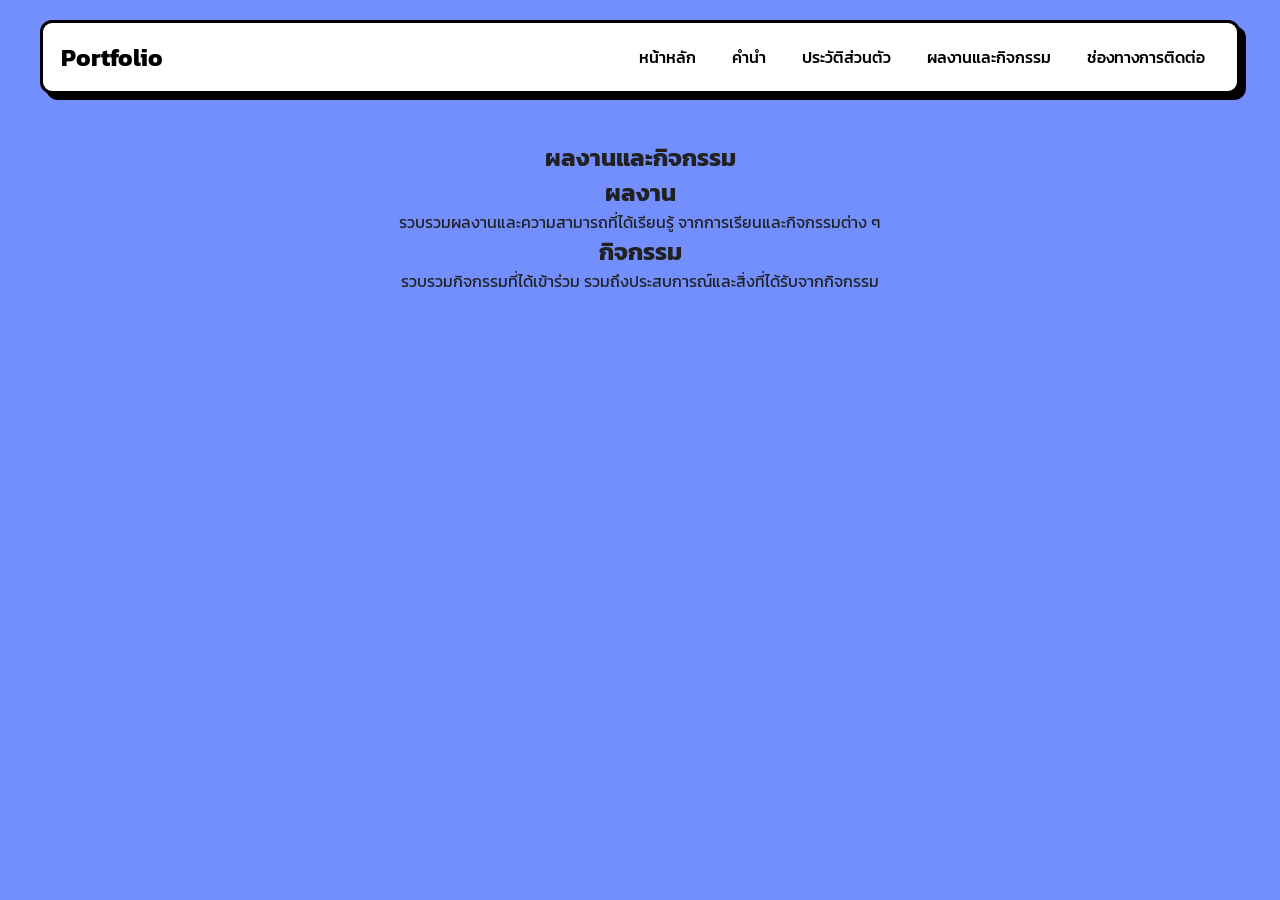
==== activities.html @ d19f2550 "Create activities.html" ====
<!DOCTYPE html>
<html lang="th">

<head>

    <meta charset="UTF-8">

    <meta name="viewport" content="width=device-width, initial-scale=1.0">

    <title>ผลงานและกิจกรรม | My Portfolio</title>

    <link rel="preconnect" href="https://fonts.googleapis.com">

    <link rel="preconnect" href="https://fonts.gstatic.com" crossorigin>

    <link href="https://fonts.googleapis.com/css2?family=Kanit:wght@300;400;500;600;700&display=swap" rel="stylesheet">

    <link rel="stylesheet" href="style.css">

</head>

<body>

    <!-- เมนูด้านบน -->

    <header class="navbar">

        <div class="logo">
            Portfolio
        </div>

        <nav>
            <a href="index.html">หน้าหลัก</a>
            <a href="preface.html">คำนำ</a>
            <a href="profile.html">ประวัติส่วนตัว</a>
            <a href="activities.html">ผลงานและกิจกรรม</a>
            <a href="contact.html">ช่องทางการติดต่อ</a>
        </nav>

    </header>


    <!-- ผลงานและกิจกรรม -->

    <main>

        <section class="page-content">

            <h1>ผลงานและกิจกรรม</h1>

            <h2>ผลงาน</h2>

            <p>
                รวบรวมผลงานและความสามารถที่ได้เรียนรู้
                จากการเรียนและกิจกรรมต่าง ๆ
            </p>


            <h2>กิจกรรม</h2>

            <p>
                รวบรวมกิจกรรมที่ได้เข้าร่วม
                รวมถึงประสบการณ์และสิ่งที่ได้รับจากกิจกรรม
            </p>

        </section>

    </main>

</body>

</html>
---- style.css ----
* {
    margin: 0;
    padding: 0;
    box-sizing: border-box;
}


html {
    scroll-behavior: smooth;
}


body {
    font-family: "Kanit", sans-serif;
    color: #212121;
    background: #738ffe;
}


/* =========================
   เมนูด้านบน
========================= */

.navbar {
    position: fixed;

    top: 20px;
    left: 50%;

    transform: translateX(-50%);

    width: calc(100% - 60px);
    max-width: 1200px;

    background: white;

    border: 3px solid #000000;
    border-radius: 12px;

    box-shadow: 6px 6px 0 #000000;

    padding: 12px 18px;

    display: flex;
    align-items: center;
    justify-content: space-between;

    z-index: 1000;
}


.logo {
    font-size: 24px;
    font-weight: 700;

    color: #000000;
}


.navbar nav {
    display: flex;
    flex-wrap: wrap;
    gap: 8px;
}


.navbar nav a {
    text-decoration: none;

    color: #000000;

    font-size: 16px;
    font-weight: 500;

    padding: 8px 12px;

    border: 2px solid transparent;
    border-radius: 8px;

    transition: 0.2s;
}


.navbar nav a:hover {
    background: #738ffe;

    border: 2px solid #000000;
}


/* =========================
   ส่วนต่าง ๆ
========================= */

section {
    min-height: 100vh;

    padding: 140px 30px 80px;

    display: flex;
    flex-direction: column;
    align-items: center;
}


.section-title {
    font-size: clamp(42px, 6vw, 80px);

    color: #000000;

    text-align: center;

    margin-bottom: 45px;

    font-weight: 700;
}


/* =========================
   หน้าแรก
========================= */

.home-section {
    background: #738ffe;

    justify-content: center;

    text-align: center;

    padding-top: 160px;
}


.home-content {
    width: 100%;

    display: flex;
    flex-direction: column;

    align-items: center;
}


.home-section h1 {
    font-size: clamp(50px, 8vw, 110px);

    color: #000000;

    line-height: 1.05;

    margin-bottom: 40px;

    font-weight: 700;
}


.main-photo {
    width: min(60vw, 650px);

    height: auto;

    background: white;

    border: 4px solid #000000;

    border-radius: 10px;

    box-shadow: 8px 8px 0 #000000;

    margin-bottom: 35px;
}


.home-info {
    text-align: center;
}


.home-info h2 {
    font-size: clamp(30px, 4vw, 50px);

    color: #000000;

    margin-bottom: 15px;
}


.home-info p {
    font-size: clamp(20px, 2vw, 28px);

    margin: 5px 0;
}


/* =========================
   กล่องเนื้อหา
========================= */

.content-box {
    width: min(1000px, 90%);

    background: white;

    border: 3px solid #000000;

    border-radius: 15px;

    box-shadow: 8px 8px 0 #000000;

    padding: 45px;
}


.content-box p {
    font-size: clamp(20px, 2.5vw, 30px);

    line-height: 1.8;

    text-align: center;
}


.content-box h3 {
    font-size: clamp(28px, 4vw, 45px);

    color: #000000;

    margin-bottom: 25px;

    text-align: center;
}


/* =========================
   คำนำ
========================= */

.preface-section {
    background: #3b50ce;
}


/* =========================
   ประวัติส่วนตัว
========================= */

.profile-section {
    background: #2a36b1;
}


.profile-details {
    display: grid;

    grid-template-columns: 1fr 1fr;

    gap: 20px;
}


.profile-details p {
    background: #f5f5f5;

    border: 2px solid #000000;

    border-radius: 10px;

    padding: 20px;

    text-align: left;

    font-size: 20px;
}


/* =========================
   ผลงานและกิจกรรม
========================= */

.activities-section {
    background: #006064;
}


.activities-grid {
    width: min(1100px, 95%);

    display: grid;

    grid-template-columns: 1fr 1fr;

    gap: 30px;
}


.activity-card {
    background: white;

    border: 3px solid #000000;

    border-radius: 15px;

    padding: 20px;

    box-shadow: 7px 7px 0 #000000;

    transition: transform 0.2s;
}


.activity-card:hover {
    transform: translateY(-5px);
}


.activity-card img {
    width: 100%;

    height: 300px;

    object-fit: cover;

    border: 3px solid #000000;

    border-radius: 10px;

    background: #eeeeee;

    margin-bottom: 20px;
}


.activity-card h3 {
    color: #000000;

    font-size: 24px;

    line-height: 1.5;

    text-align: center;
}


/* =========================
   ติดต่อ
========================= */

.contact-section {
    background: #01579b;
}


.contact-box {
    width: min(1000px, 90%);

    display: grid;

    grid-template-columns: 1fr 1fr;

    gap: 30px;
}


.contact-box > div {
    background: white;

    border: 3px solid #000000;

    border-radius: 15px;

    box-shadow: 7px 7px 0 #000000;

    padding: 35px;

    text-align: center;
}


.contact-box h3 {
    color: #000000;

    font-size: 32px;

    margin-bottom: 10px;
}


.contact-box p {
    font-size: 22px;

    word-break: break-word;
}


/* =========================
   Footer
========================= */

footer {
    background: #000000;

    color: white;

    text-align: center;

    padding: 25px;

    font-size: 18px;
}


/* =========================
   มือถือ / หน้าจอเล็ก
========================= */

@media (max-width: 900px) {

    .navbar {
        flex-direction: column;

        gap: 10px;

        width: calc(100% - 30px);
    }


    .navbar nav {
        justify-content: center;
    }


    .activities-grid {
        grid-template-columns: 1fr;
    }

}


@media (max-width: 600px) {

    section {
        padding-left: 15px;
        padding-right: 15px;
    }


    .navbar {
        top: 10px;
    }


    .navbar nav a {
        font-size: 13px;

        padding: 6px 8px;
    }


    .main-photo {
        width: 90vw;
    }


    .content-box {
        padding: 25px;
    }


    .profile-details {
        grid-template-columns: 1fr;
    }


    .contact-box {
        grid-template-columns: 1fr;
    }


    .activity-card img {
        height: 220px;
    }

}
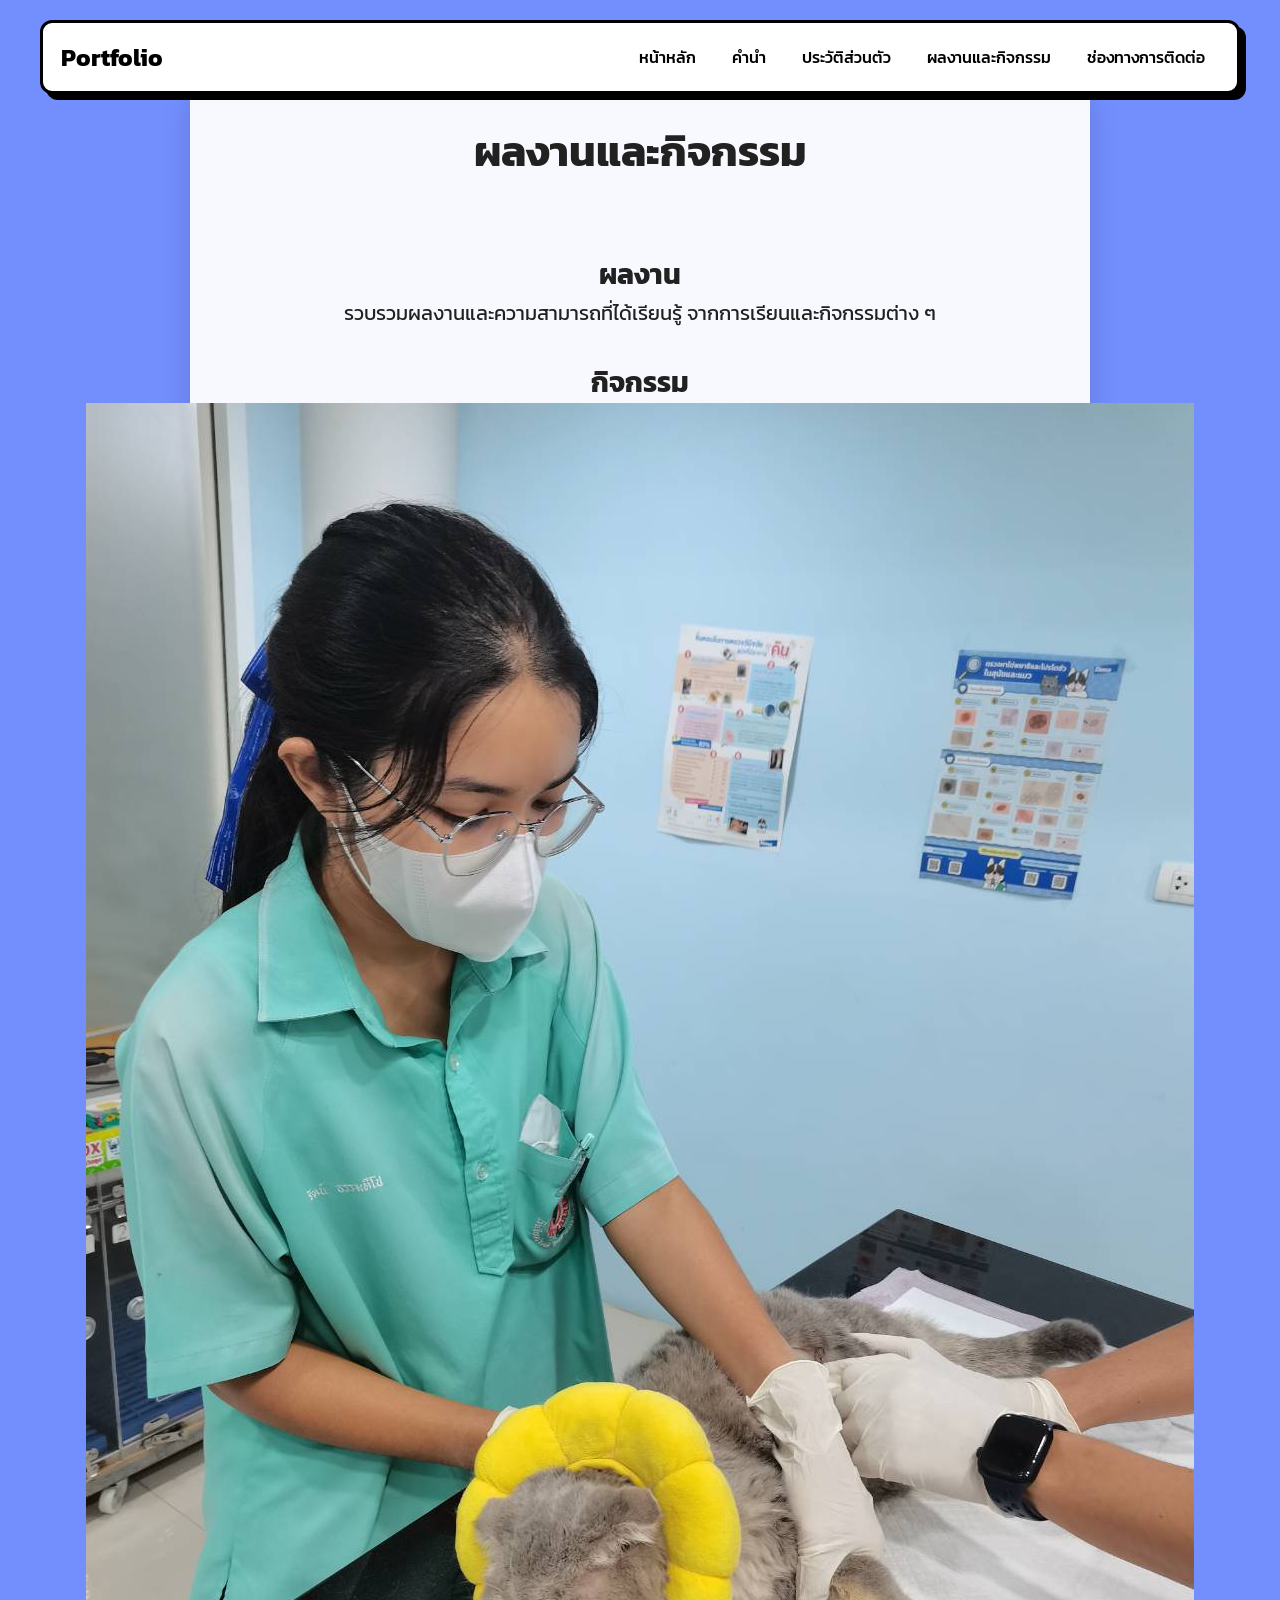
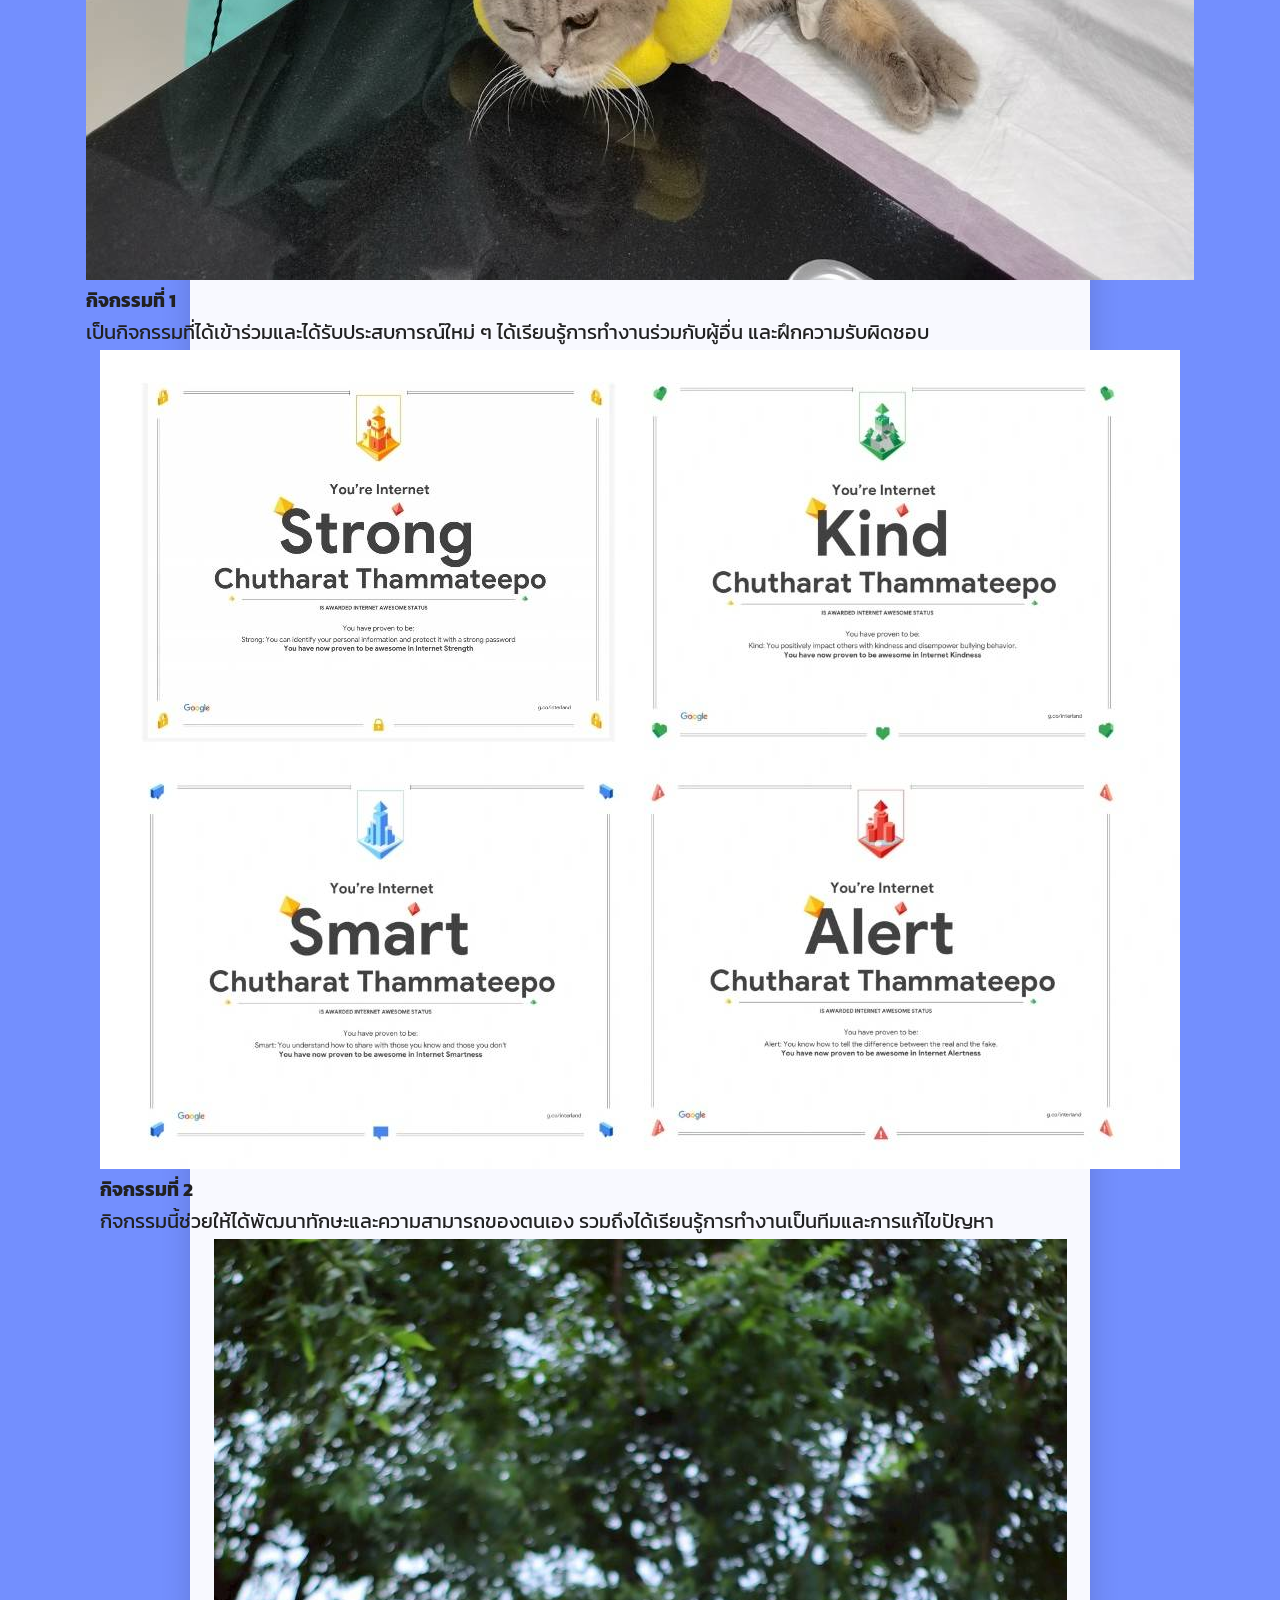
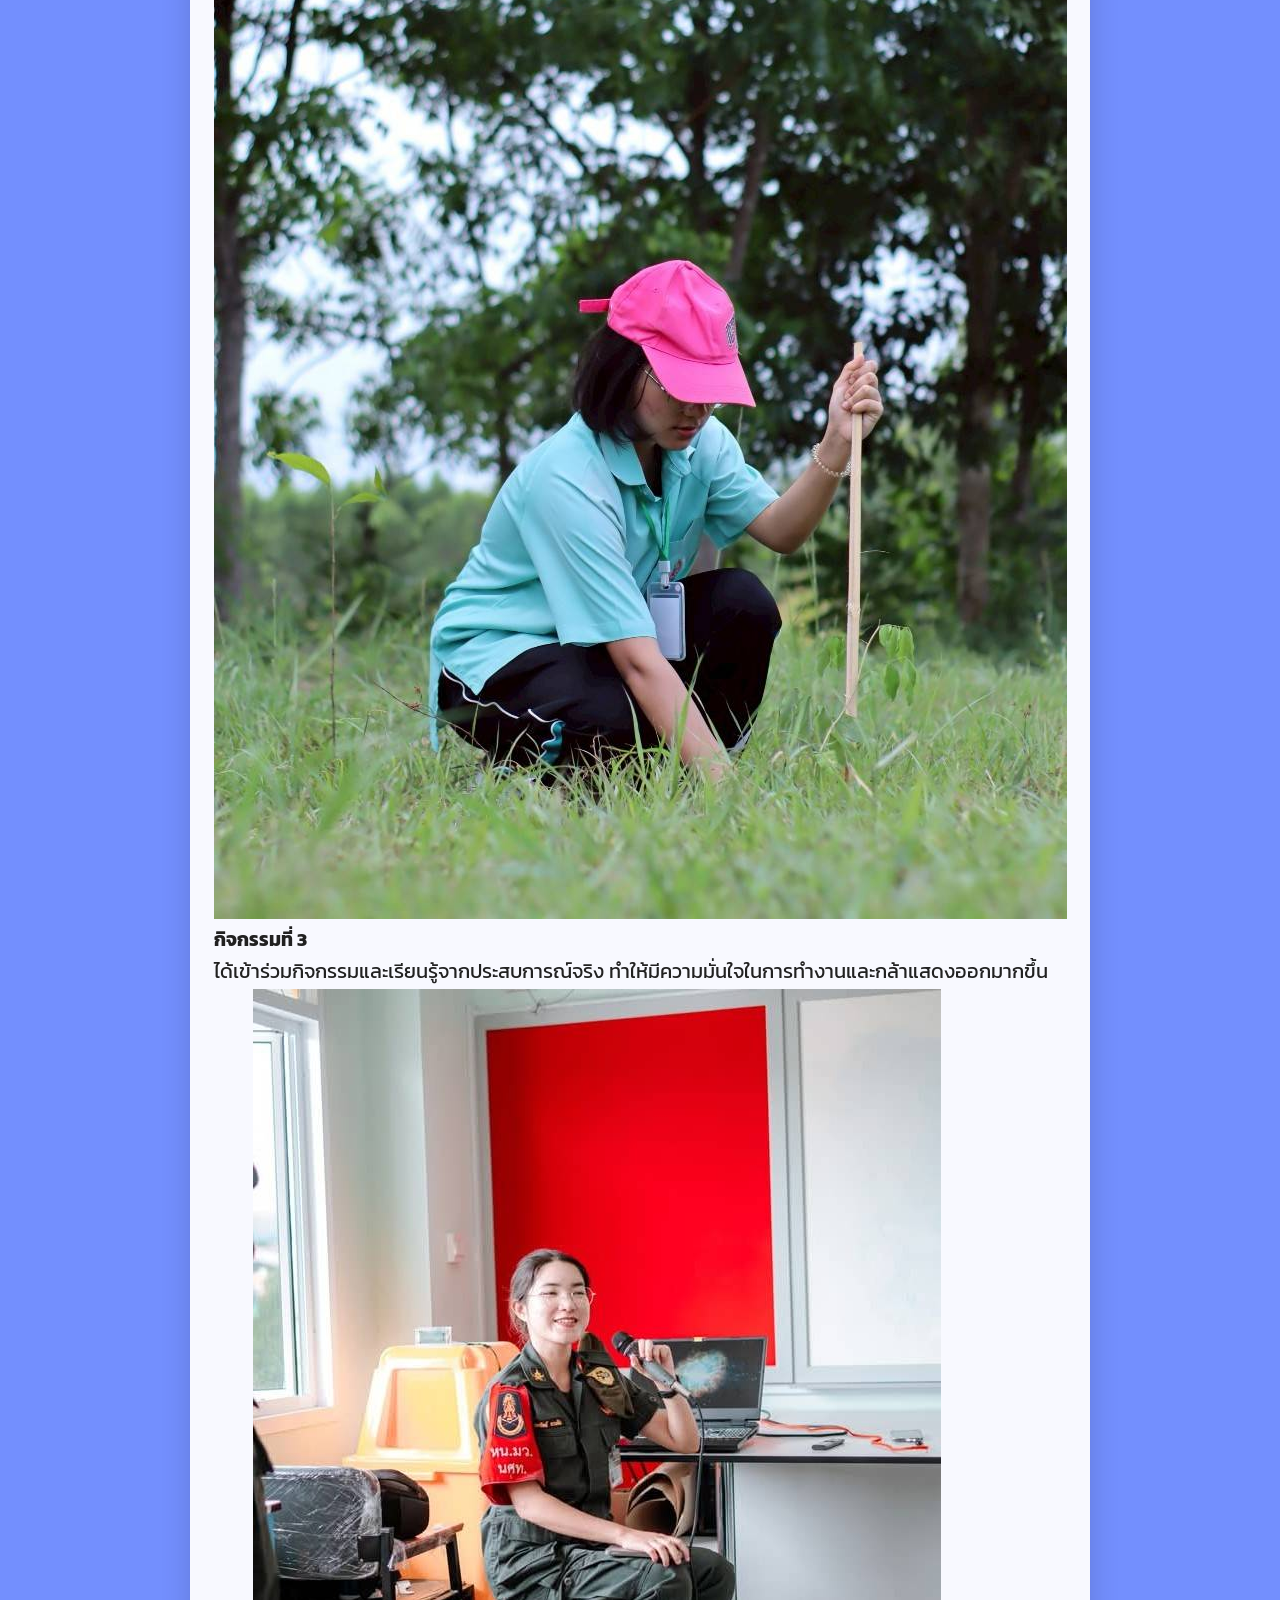
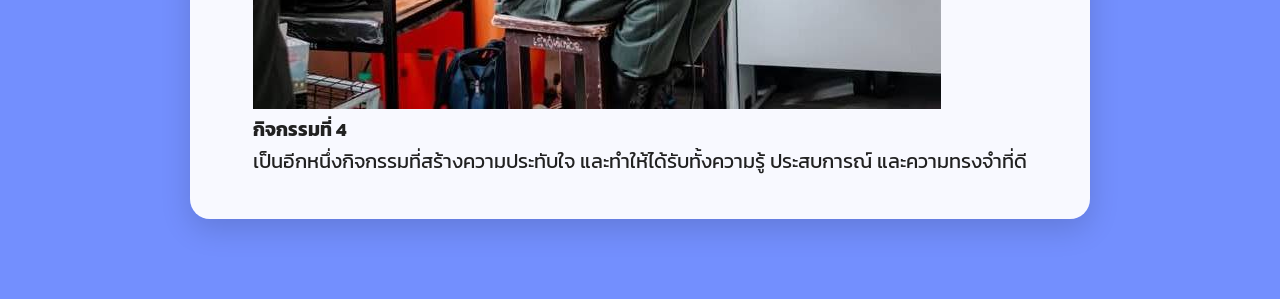
==== commit 26438f95: "Update activities.html" ====
--- a/activities.html
+++ b/activities.html
@@ -56,12 +56,70 @@
             </p>
 
 
-            <h2>กิจกรรม</h2>
+         <h2>กิจกรรม</h2>
 
-            <p>
-                รวบรวมกิจกรรมที่ได้เข้าร่วม
-                รวมถึงประสบการณ์และสิ่งที่ได้รับจากกิจกรรม
-            </p>
+<div class="activity">
+
+    <img src="images/activity1.jpg"
+         alt="กิจกรรมที่ 1"
+         class="activity-image">
+
+    <h3>กิจกรรมที่ 1</h3>
+
+    <p>
+        เป็นกิจกรรมที่ได้เข้าร่วมและได้รับประสบการณ์ใหม่ ๆ
+        ได้เรียนรู้การทำงานร่วมกับผู้อื่น และฝึกความรับผิดชอบ
+    </p>
+
+</div>
+
+
+<div class="activity">
+
+    <img src="images/activity2.jpg"
+         alt="กิจกรรมที่ 2"
+         class="activity-image">
+
+    <h3>กิจกรรมที่ 2</h3>
+
+    <p>
+        กิจกรรมนี้ช่วยให้ได้พัฒนาทักษะและความสามารถของตนเอง
+        รวมถึงได้เรียนรู้การทำงานเป็นทีมและการแก้ไขปัญหา
+    </p>
+
+</div>
+
+    
+<div class="activity">
+
+    <img src="images/activity3.jpg"
+         alt="กิจกรรมที่ 3"
+         class="activity-image">
+
+    <h3>กิจกรรมที่ 3</h3>
+
+    <p>
+        ได้เข้าร่วมกิจกรรมและเรียนรู้จากประสบการณ์จริง
+        ทำให้มีความมั่นใจในการทำงานและกล้าแสดงออกมากขึ้น
+    </p>
+
+</div>
+
+
+<div class="activity">
+
+    <img src="images/activity4.jpg"
+         alt="กิจกรรมที่ 4"
+         class="activity-image">
+
+    <h3>กิจกรรมที่ 4</h3>
+
+    <p>
+        เป็นอีกหนึ่งกิจกรรมที่สร้างความประทับใจ
+        และทำให้ได้รับทั้งความรู้ ประสบการณ์ และความทรงจำที่ดี
+    </p>
+
+</div>
 
         </section>
 
--- a/style.css
+++ b/style.css
@@ -464,7 +464,15 @@
     .content-box {
         padding: 25px;
     }
-
+/* รูปภาพหน้าแรก */
+
+.profile-image {
+    display: block;
+    width: 300px;
+    height: auto;
+    margin: 30px auto;
+    border-radius: 15px;
+}
 
     .profile-details {
         grid-template-columns: 1fr;
@@ -481,3 +489,48 @@
     }
 
 }
+/* =========================
+   หน้าภายใน Portfolio
+   ========================= */
+
+.page-content {
+    max-width: 900px;
+    margin: 80px auto;
+    padding: 40px;
+    background: rgba(255, 255, 255, 0.95);
+    border-radius: 20px;
+    box-shadow: 0 10px 30px rgba(0, 0, 0, 0.15);
+}
+
+.page-content h1 {
+    text-align: center;
+    font-size: 42px;
+    margin-bottom: 40px;
+}
+
+.page-content h2 {
+    font-size: 28px;
+    margin-top: 30px;
+}
+
+.page-content p {
+    font-size: 20px;
+    line-height: 1.8;
+}
+
+.profile {
+    margin-top: 20px;
+}
+/* กรอบรูปหน้าแรก */
+
+.profile-image {
+    display: block;
+    width: 300px;
+    height: auto;
+    margin: 30px auto;
+
+    border: 8px solid white;
+    border-radius: 15px;
+
+    box-shadow: 0 5px 15px rgba(0, 0, 0, 0.3);
+}
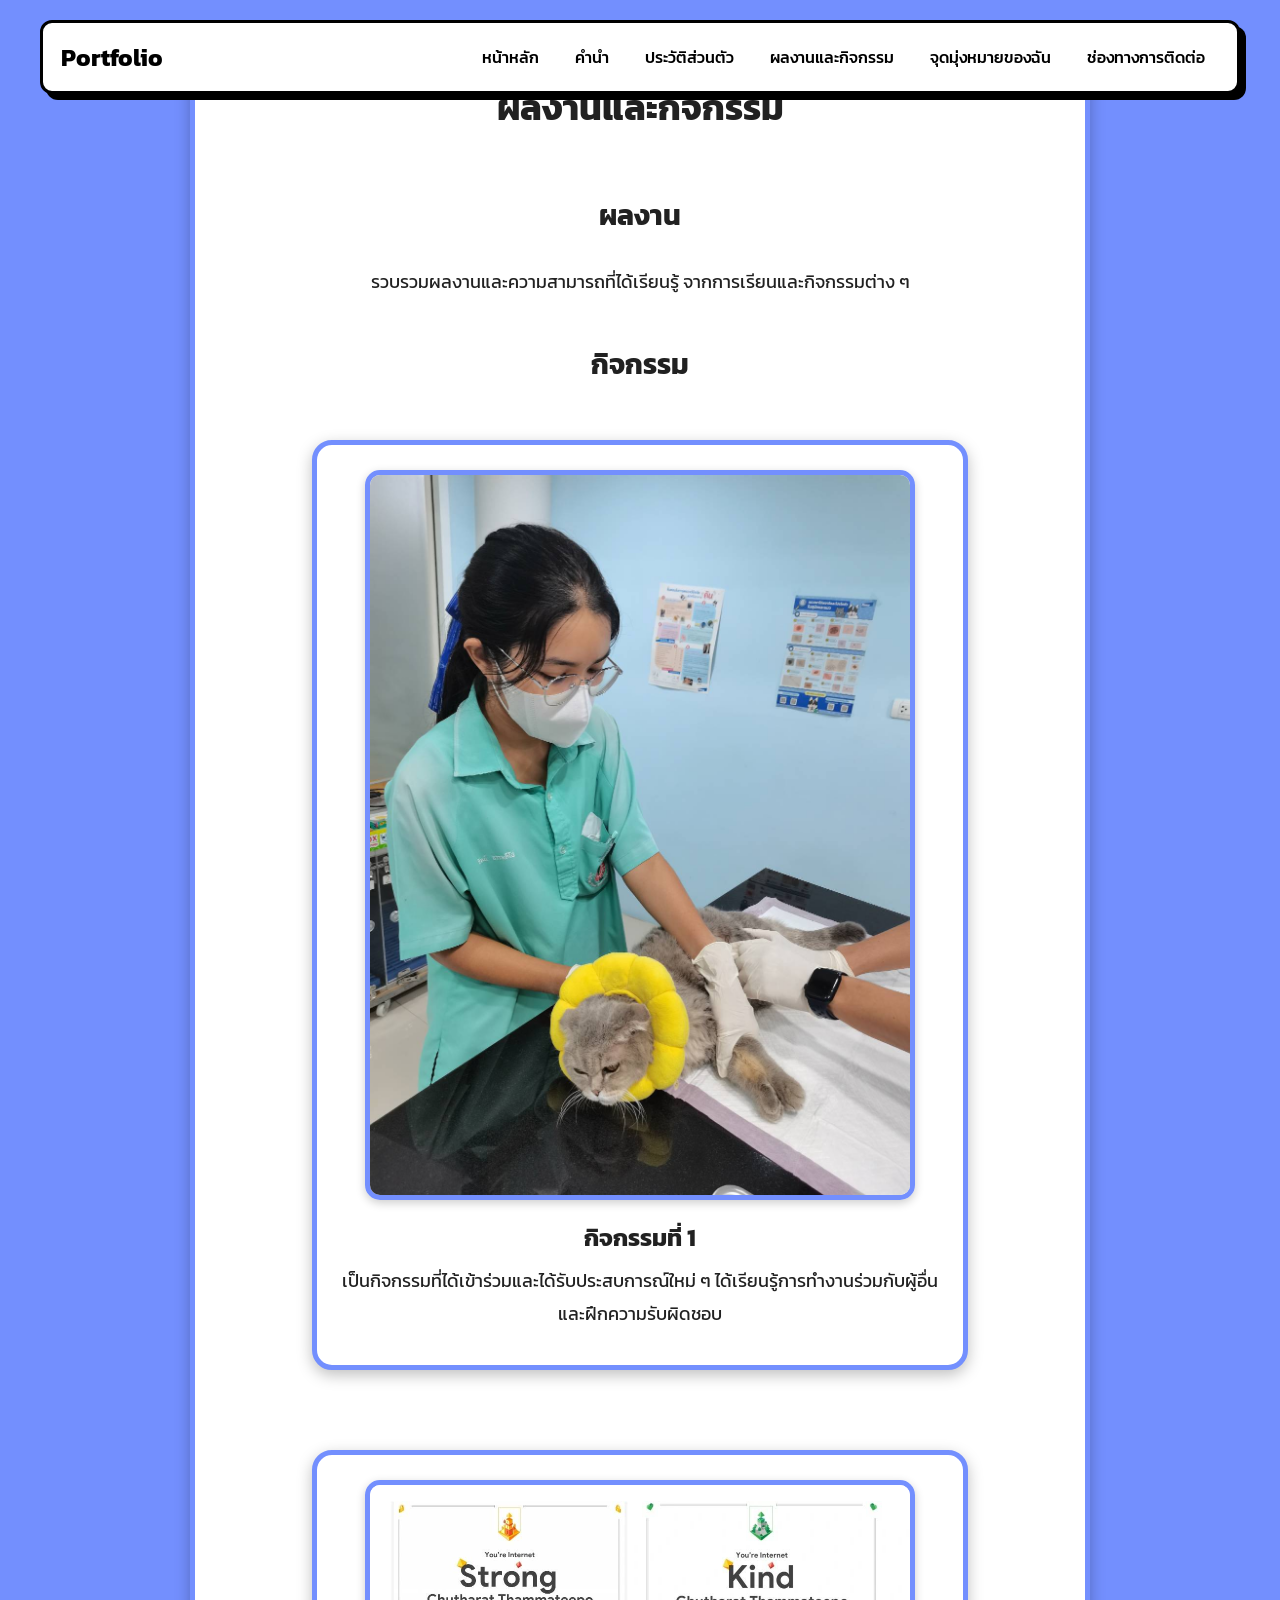
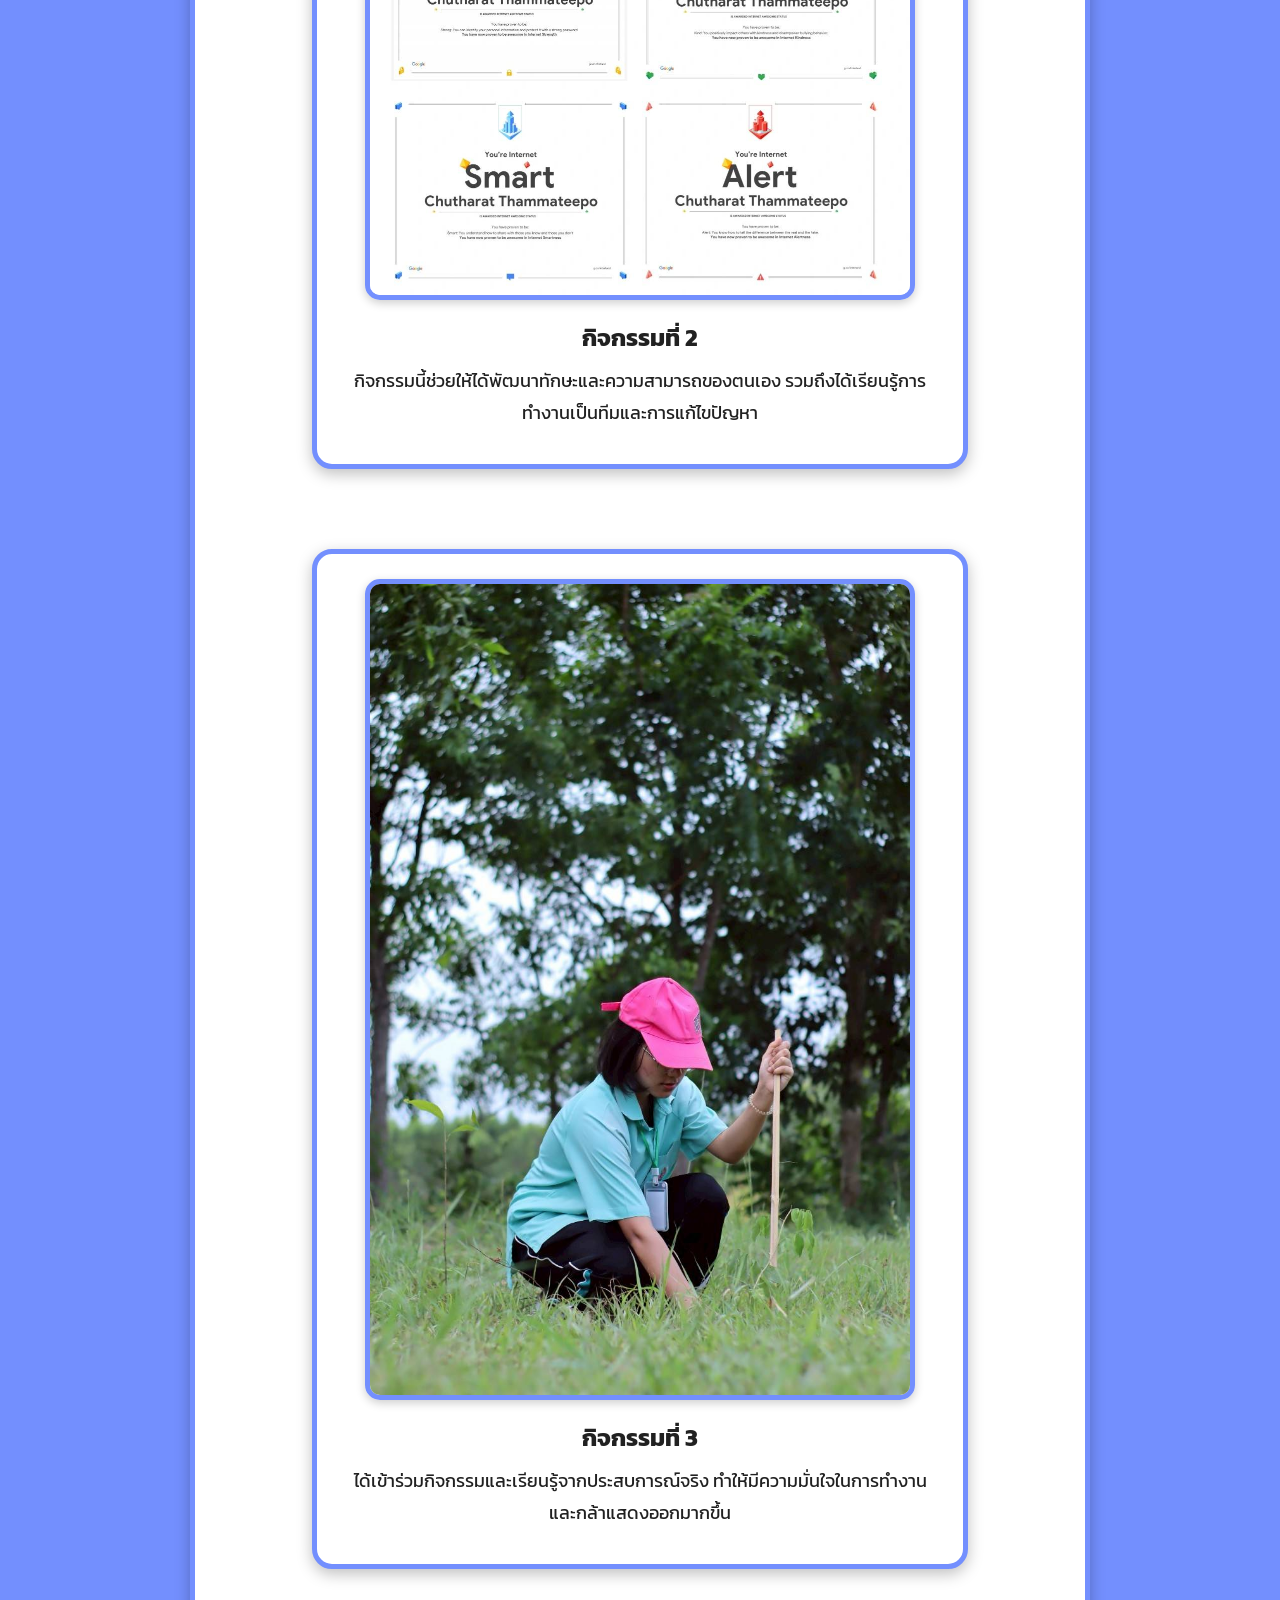
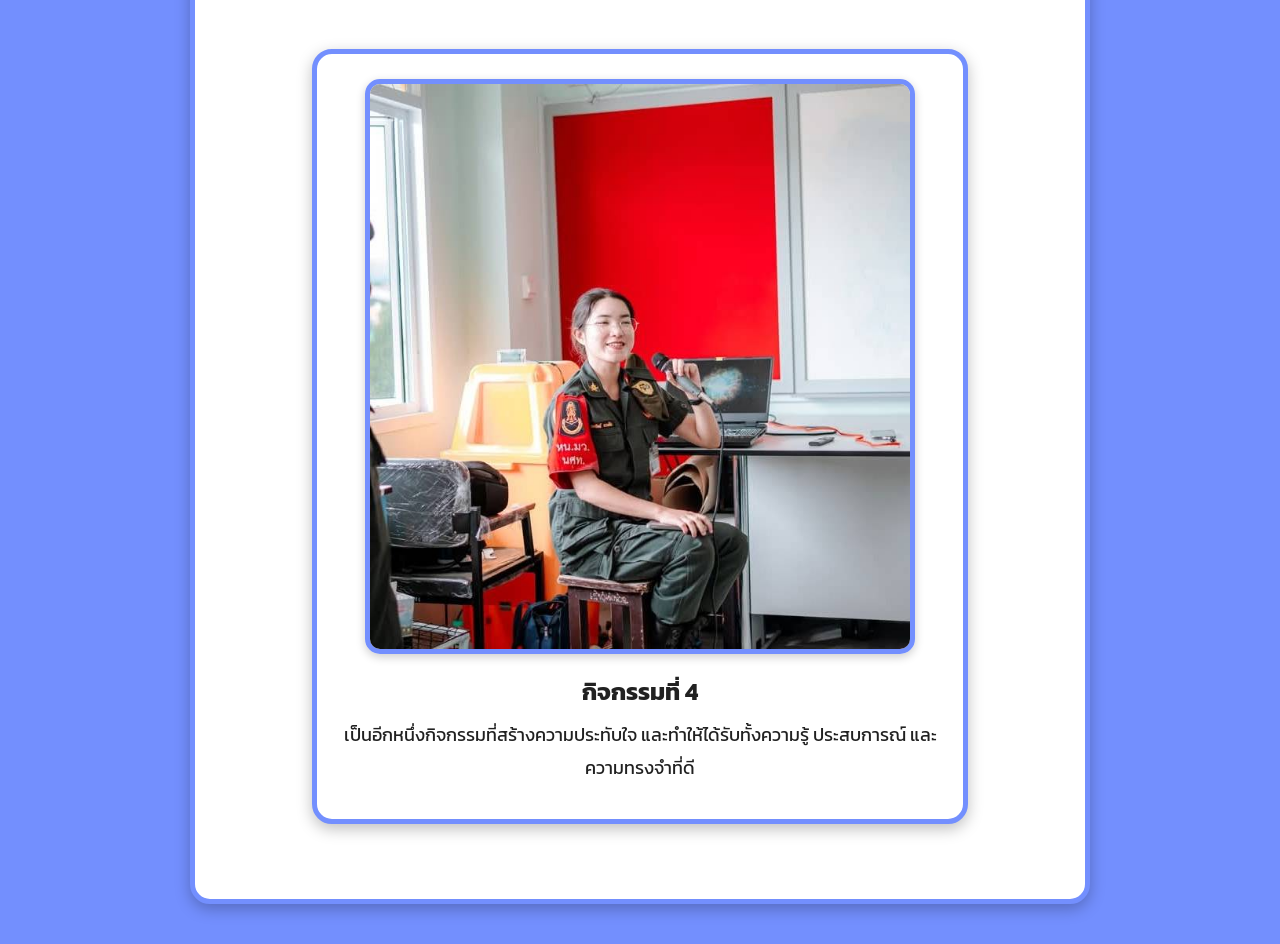
==== commit b72d0173: "Update activities.html" ====
--- a/activities.html
+++ b/activities.html
@@ -34,6 +34,7 @@
             <a href="preface.html">คำนำ</a>
             <a href="profile.html">ประวัติส่วนตัว</a>
             <a href="activities.html">ผลงานและกิจกรรม</a>
+            <a href="goal.html">จุดมุ่งหมายของฉัน</a>
             <a href="contact.html">ช่องทางการติดต่อ</a>
         </nav>
 
--- a/style.css
+++ b/style.css
@@ -274,259 +274,175 @@
 
 
 /* =========================
-   ผลงานและกิจกรรม
-========================= */
-
-.activities-section {
-    background: #006064;
-}
-
-
-.activities-grid {
-    width: min(1100px, 95%);
-
-    display: grid;
-
-    grid-template-columns: 1fr 1fr;
-
-    gap: 30px;
-}
-
-
-.activity-card {
-    background: white;
-
-    border: 3px solid #000000;
-
+   กรอบกิจกรรม
+   ========================= */
+
+.activity {
+    width: 80%;
+    max-width: 700px;
+
+    margin: 40px auto;
+    padding: 25px;
+
+    background-color: white;
+
+    /* กรอบรอบกล่องกิจกรรม */
+    border: 5px solid #000000;
+    border-radius: 20px;
+
+    /* เงาของกรอบ */
+    box-shadow: 0 5px 15px rgba(0, 0, 0, 0.25);
+
+    box-sizing: border-box;
+}
+
+
+/* =========================
+   รูปกิจกรรม
+   ========================= */
+
+.activity-image {
+    display: block;
+
+    width: 100%;
+    max-width: 550px;
+    height: auto;
+
+    margin: 0 auto 20px auto;
+
+    /* กรอบรอบรูป */
+    border: 5px solid #738ffe;
     border-radius: 15px;
 
-    padding: 20px;
-
-    box-shadow: 7px 7px 0 #000000;
-
-    transition: transform 0.2s;
-}
-
-
-.activity-card:hover {
-    transform: translateY(-5px);
-}
-
-
-.activity-card img {
-    width: 100%;
-
-    height: 300px;
-
-    object-fit: cover;
-
-    border: 3px solid #000000;
-
-    border-radius: 10px;
-
-    background: #eeeeee;
-
-    margin-bottom: 20px;
-}
-
-
-.activity-card h3 {
-    color: #000000;
+    box-sizing: border-box;
+
+    box-shadow: 0 3px 10px rgba(0, 0, 0, 0.2);
+}
+
+
+/* =========================
+   ชื่อกิจกรรม
+   ========================= */
+
+.activity h3 {
+    text-align: center;
 
     font-size: 24px;
 
-    line-height: 1.5;
-
-    text-align: center;
-}
-
-
-/* =========================
-   ติดต่อ
-========================= */
-
-.contact-section {
-    background: #01579b;
-}
-
-
-.contact-box {
-    width: min(1000px, 90%);
-
-    display: grid;
-
-    grid-template-columns: 1fr 1fr;
-
-    gap: 30px;
-}
-
-
-.contact-box > div {
-    background: white;
-
-    border: 3px solid #000000;
-
-    border-radius: 15px;
-
-    box-shadow: 7px 7px 0 #000000;
-
+    margin: 15px 0 10px 0;
+}
+
+
+/* =========================
+   คำบรรยายกิจกรรม
+   ========================= */
+
+.activity p {
+    text-align: center;
+
+    font-size: 18px;
+
+    line-height: 1.8;
+
+    margin: 10px auto;
+}
+/* =====================================
+   กรอบเนื้อหาของแต่ละหน้า
+   ===================================== */
+
+.page-content {
+    width: 85%;
+    max-width: 900px;
+
+    margin: 40px auto;
     padding: 35px;
 
-    text-align: center;
-}
-
-
-.contact-box h3 {
-    color: #000000;
-
-    font-size: 32px;
-
-    margin-bottom: 10px;
-}
-
-
-.contact-box p {
-    font-size: 22px;
-
-    word-break: break-word;
-}
-
-
-/* =========================
-   Footer
-========================= */
-
-footer {
-    background: #000000;
-
-    color: white;
-
-    text-align: center;
-
+    background-color: white;
+
+   border: 5px solid #738ffe;
+    border-radius: 20px;
+
+    box-shadow: 0 5px 15px rgba(0, 0, 0, 0.25);
+
+    box-sizing: border-box;
+}
+
+
+/* =====================================
+   หัวข้อหลัก
+   ===================================== */
+
+.page-content h1 {
+    text-align: center;
+
+    font-size: 36px;
+
+    margin-bottom: 30px;
+}
+
+
+/* =====================================
+   หัวข้อย่อย
+   ===================================== */
+
+.page-content h2 {
+    text-align: center;
+
+    font-size: 28px;
+
+    margin-top: 30px;
+    margin-bottom: 15px;
+}
+
+
+/* =====================================
+   ข้อความ
+   ===================================== */
+
+.page-content p {
+    font-size: 18px;
+
+    line-height: 1.8;
+
+    text-align: center;
+
+    margin: 15px auto;
+}
+
+
+/* =====================================
+   กรอบข้อมูลส่วนตัว
+   ===================================== */
+
+.profile-box {
+    width: 80%;
+    max-width: 650px;
+
+    margin: 30px auto;
     padding: 25px;
 
-    font-size: 18px;
-}
-
-
-/* =========================
-   มือถือ / หน้าจอเล็ก
-========================= */
-
-@media (max-width: 900px) {
-
-    .navbar {
-        flex-direction: column;
-
-        gap: 10px;
-
-        width: calc(100% - 30px);
-    }
-
-
-    .navbar nav {
-        justify-content: center;
-    }
-
-
-    .activities-grid {
-        grid-template-columns: 1fr;
-    }
-
-}
-
-
-@media (max-width: 600px) {
-
-    section {
-        padding-left: 15px;
-        padding-right: 15px;
-    }
-
-
-    .navbar {
-        top: 10px;
-    }
-
-
-    .navbar nav a {
-        font-size: 13px;
-
-        padding: 6px 8px;
-    }
-
-
-    .main-photo {
-        width: 90vw;
-    }
-
-
-    .content-box {
-        padding: 25px;
-    }
-/* รูปภาพหน้าแรก */
+    background-color: white;
+
+    border: 4px solid #738ffe;
+    border-radius: 20px;
+
+    box-shadow: 0 4px 12px rgba(0, 0, 0, 0.2);
+
+    box-sizing: border-box;
+}
+
+
+/* =====================================
+   รูปโปรไฟล์
+   ===================================== */
 
 .profile-image {
     display: block;
+
     width: 300px;
+    max-width: 90%;
     height: auto;
-    margin: 30px auto;
-    border-radius: 15px;
-}
-
-    .profile-details {
-        grid-template-columns: 1fr;
-    }
-
-
-    .contact-box {
-        grid-template-columns: 1fr;
-    }
-
-
-    .activity-card img {
-        height: 220px;
-    }
-
-}
-/* =========================
-   หน้าภายใน Portfolio
-   ========================= */
-
-.page-content {
-    max-width: 900px;
-    margin: 80px auto;
-    padding: 40px;
-    background: rgba(255, 255, 255, 0.95);
-    border-radius: 20px;
-    box-shadow: 0 10px 30px rgba(0, 0, 0, 0.15);
-}
-
-.page-content h1 {
-    text-align: center;
-    font-size: 42px;
-    margin-bottom: 40px;
-}
-
-.page-content h2 {
-    font-size: 28px;
-    margin-top: 30px;
-}
-
-.page-content p {
-    font-size: 20px;
-    line-height: 1.8;
-}
-
-.profile {
-    margin-top: 20px;
-}
-/* กรอบรูปหน้าแรก */
-
-.profile-image {
-    display: block;
-    width: 300px;
-    height: auto;
+
     margin: 30px auto;
 
     border: 8px solid white;
@@ -534,3 +450,188 @@
 
     box-shadow: 0 5px 15px rgba(0, 0, 0, 0.3);
 }
+
+
+/* =====================================
+   กรอบช่องทางการติดต่อ
+   ===================================== */
+
+.contact-box {
+    width: 80%;
+    max-width: 650px;
+
+    margin: 30px auto;
+    padding: 25px;
+
+    background-color: white;
+
+    border: 4px solid #738ffe;
+    border-radius: 20px;
+
+    box-shadow: 0 4px 12px rgba(0, 0, 0, 0.2);
+
+    box-sizing: border-box;
+}
+
+
+/* =====================================
+   กรอบกิจกรรม
+   ===================================== */
+
+.activity {
+    width: 80%;
+    max-width: 700px;
+
+    margin: 40px auto;
+    padding: 25px;
+
+    background-color: white;
+
+    border: 5px solid #738ffe;
+    border-radius: 20px;
+
+    box-shadow: 0 5px 15px rgba(0, 0, 0, 0.25);
+
+    box-sizing: border-box;
+}
+
+
+/* รูปกิจกรรม */
+
+.activity-image {
+    display: block;
+
+    width: 100%;
+    max-width: 550px;
+    height: auto;
+
+    margin: 0 auto 20px auto;
+
+    border: 5px solid #738ffe;
+    border-radius: 15px;
+
+    box-sizing: border-box;
+
+    box-shadow: 0 3px 10px rgba(0, 0, 0, 0.2);
+}
+
+
+/* ชื่อกิจกรรม */
+
+.activity h3 {
+    text-align: center;
+
+    font-size: 24px;
+
+    margin: 15px 0 10px 0;
+}
+
+
+/* คำบรรยายกิจกรรม */
+
+.activity p {
+    text-align: center;
+
+    font-size: 18px;
+
+    line-height: 1.8;
+
+    margin: 10px auto;
+}
+/* =====================================
+   หน้าจุดมุ่งหมายของฉัน
+   ===================================== */
+
+.goal-box {
+    width: 85%;
+    max-width: 750px;
+
+    margin: 30px auto;
+    padding: 30px;
+
+    background-color: white;
+
+    border: 4px solid #738ffe;
+
+    border-radius: 20px;
+
+    box-shadow: 0 5px 15px rgba(0, 0, 0, 0.2);
+
+    box-sizing: border-box;
+}
+
+
+/* หัวข้อ */
+
+.goal-box h2 {
+    text-align: center;
+
+    font-size: 28px;
+
+    margin-top: 5px;
+    margin-bottom: 20px;
+}
+
+
+/* หัวข้อชื่อมหาวิทยาลัย */
+
+.goal-box h3 {
+    text-align: center;
+
+    font-size: 24px;
+
+    margin-top: 20px;
+}
+
+
+/* ข้อความ */
+
+.goal-box p {
+    text-align: center;
+
+    font-size: 18px;
+
+    line-height: 1.8;
+
+    margin: 15px auto;
+}
+
+
+/* =====================================
+   ช่องใส่รูปมหาวิทยาลัย
+   ===================================== */
+
+.university-box {
+    width: 90%;
+    max-width: 650px;
+
+    margin: 25px auto;
+    padding: 15px;
+
+    background-color: #f5f7ff;
+
+    border: 4px solid #738ffe;
+
+    border-radius: 20px;
+
+    box-shadow: 0 4px 12px rgba(0, 0, 0, 0.2);
+
+    box-sizing: border-box;
+}
+
+
+/* รูปมหาวิทยาลัย */
+
+.university-image {
+    display: block;
+
+    width: 100%;
+
+    max-width: 600px;
+
+    height: auto;
+
+    margin: 0 auto;
+
+    border-radius: 12px;
+}
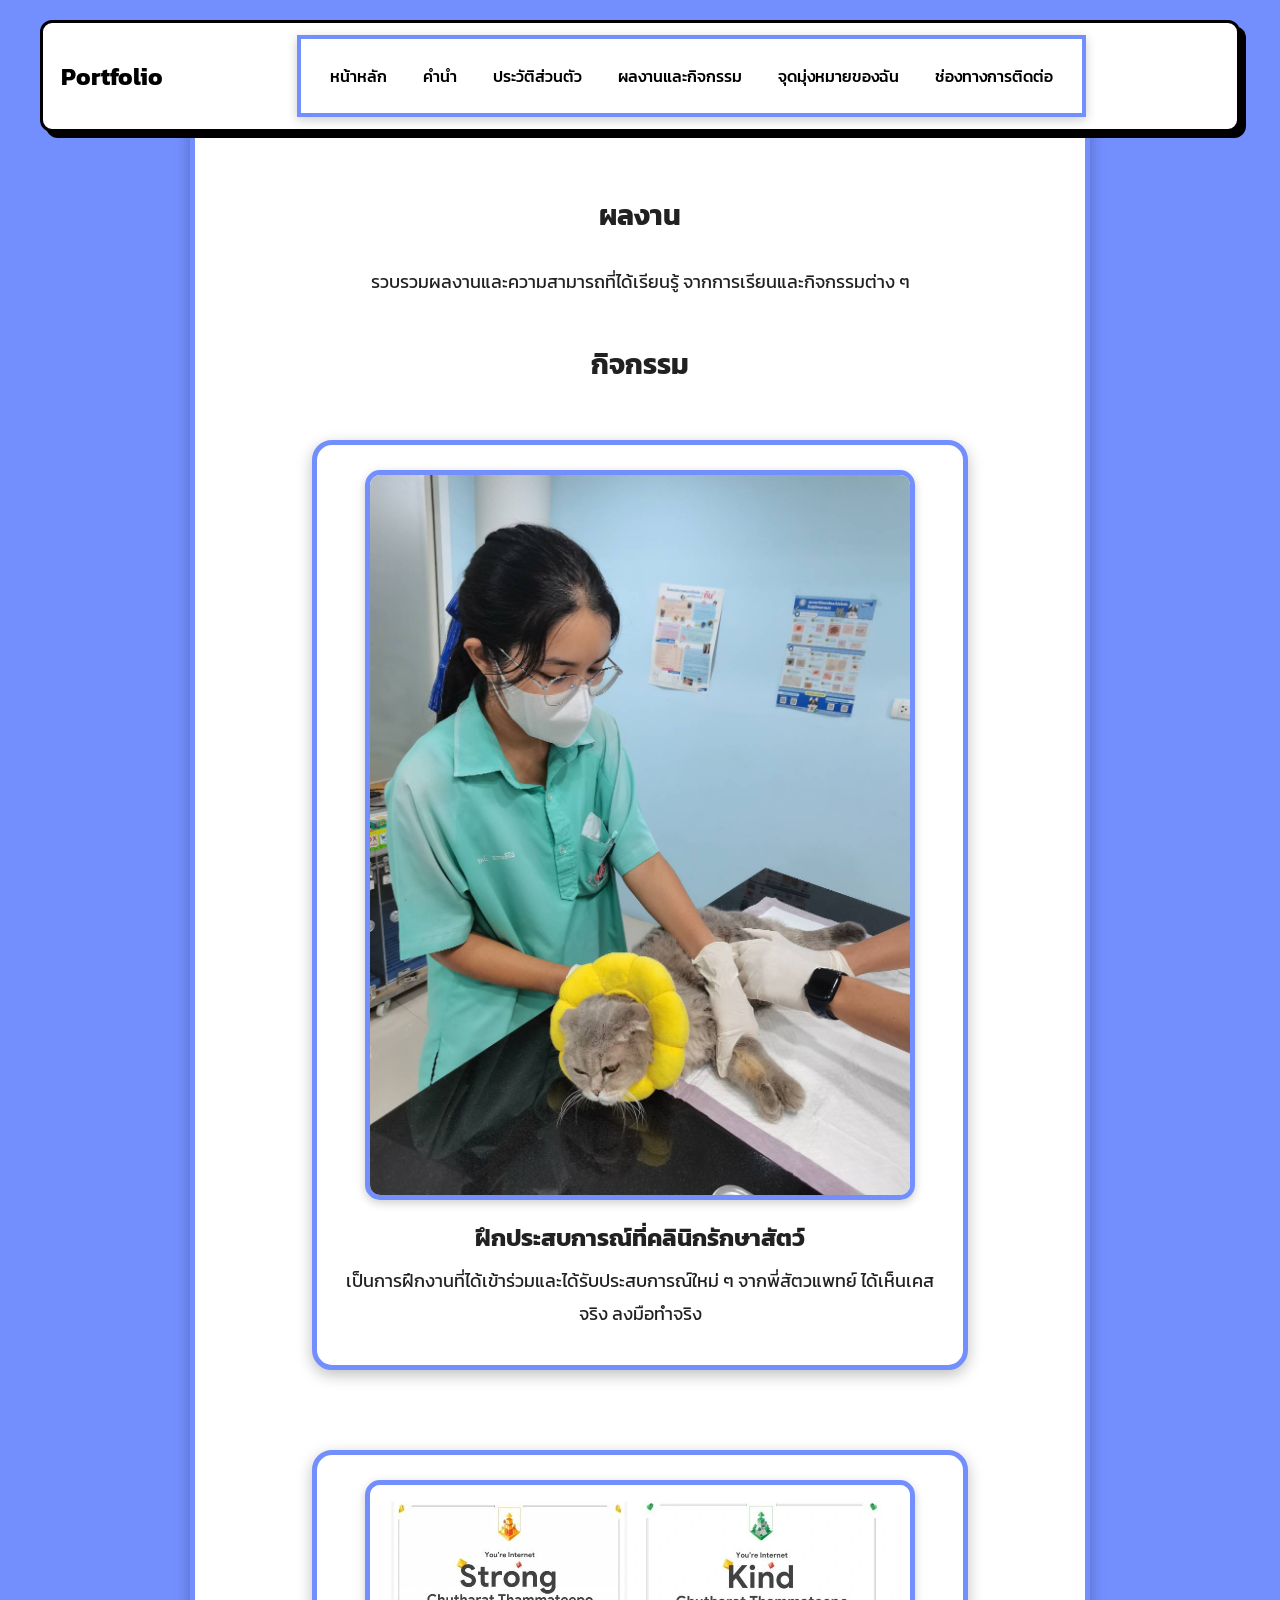
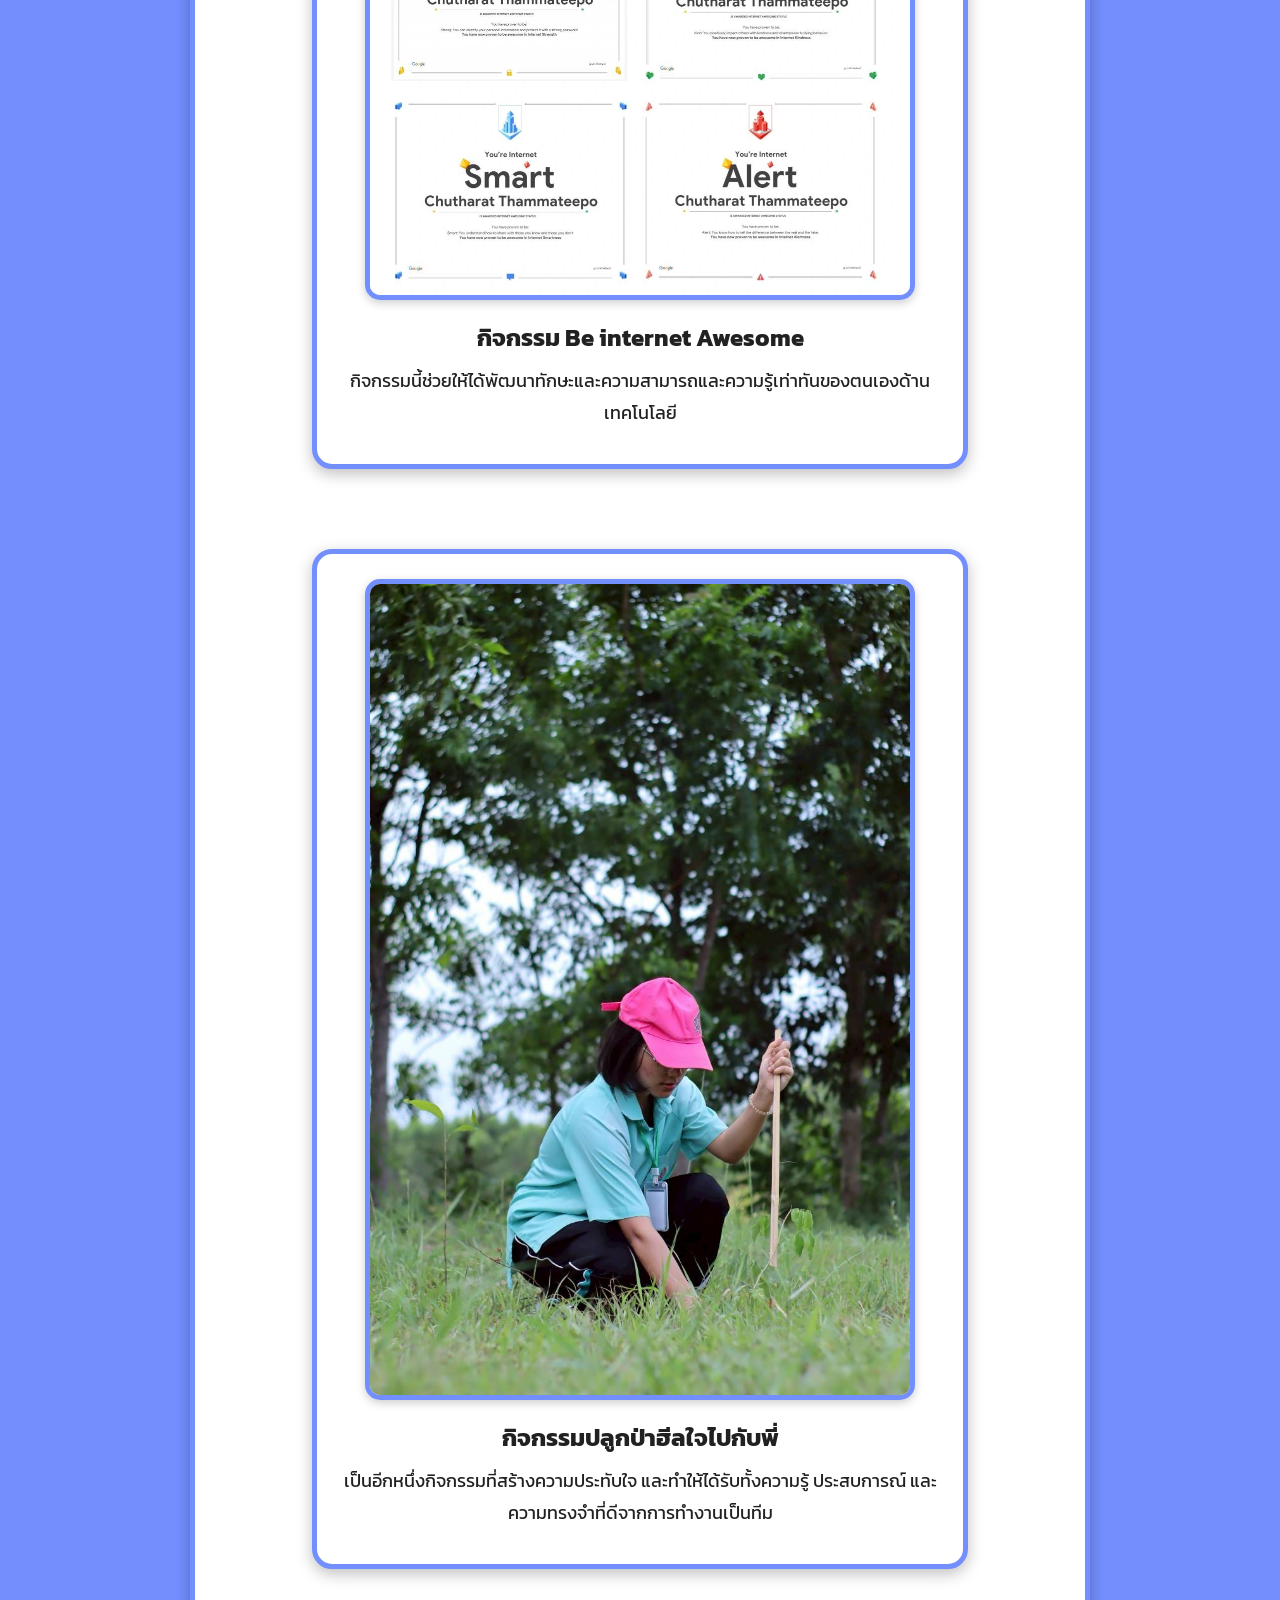
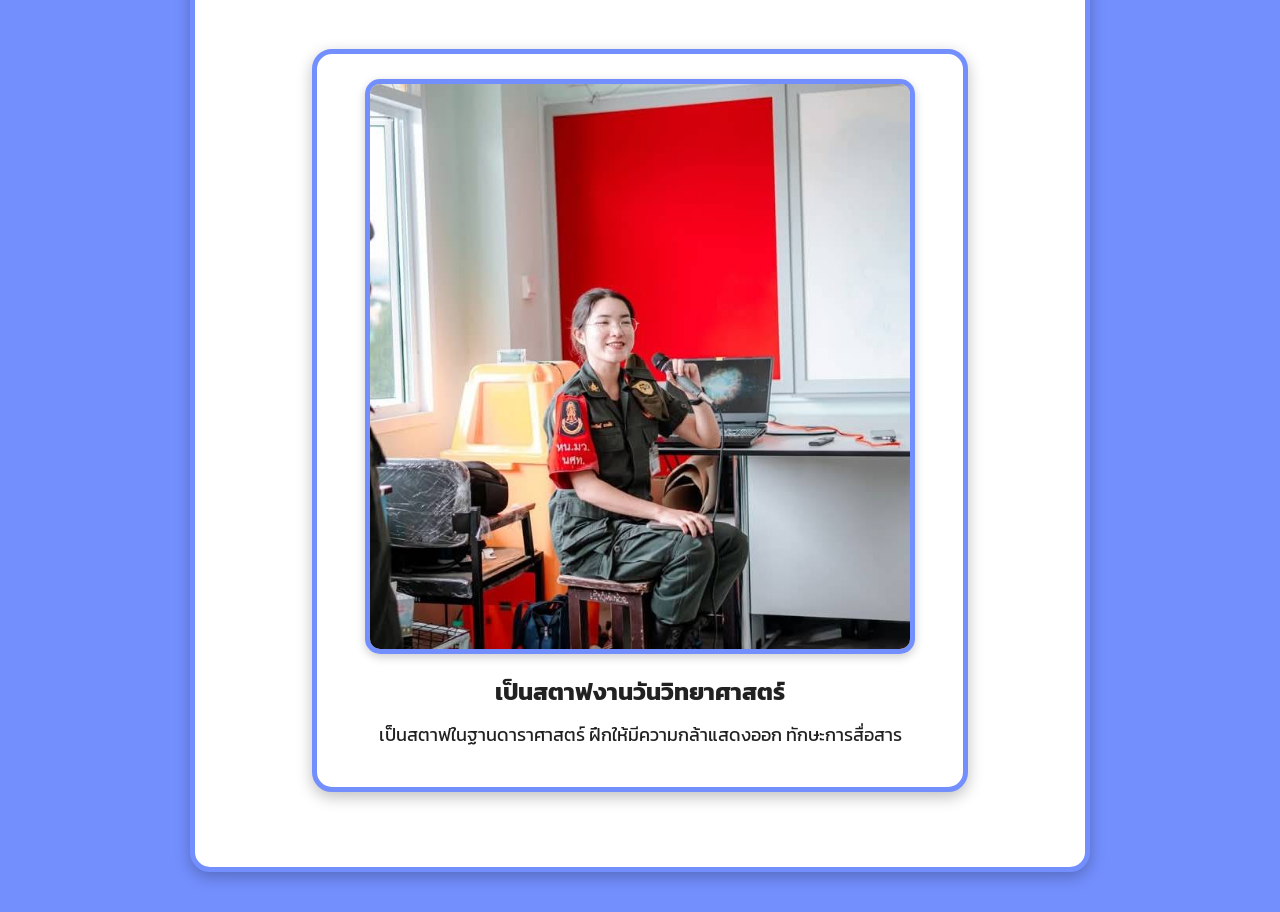
==== commit 86b71cab: "Update activities.html" ====
--- a/activities.html
+++ b/activities.html
@@ -65,11 +65,11 @@
          alt="กิจกรรมที่ 1"
          class="activity-image">
 
-    <h3>กิจกรรมที่ 1</h3>
+    <h3>ฝึกประสบการณ์ที่คลินิกรักษาสัตว์</h3>
 
     <p>
-        เป็นกิจกรรมที่ได้เข้าร่วมและได้รับประสบการณ์ใหม่ ๆ
-        ได้เรียนรู้การทำงานร่วมกับผู้อื่น และฝึกความรับผิดชอบ
+        เป็นการฝึกงานที่ได้เข้าร่วมและได้รับประสบการณ์ใหม่ ๆ จากพี่สัตวแพทย์ ได้เห็นเคสจริง ลงมือทำจริง
+        
     </p>
 
 </div>
@@ -81,11 +81,11 @@
          alt="กิจกรรมที่ 2"
          class="activity-image">
 
-    <h3>กิจกรรมที่ 2</h3>
+    <h3>กิจกรรม Be internet Awesome</h3>
 
     <p>
-        กิจกรรมนี้ช่วยให้ได้พัฒนาทักษะและความสามารถของตนเอง
-        รวมถึงได้เรียนรู้การทำงานเป็นทีมและการแก้ไขปัญหา
+        กิจกรรมนี้ช่วยให้ได้พัฒนาทักษะและความสามารถและความรู้เท่าทันของตนเองด้านเทคโนโลยี
+    
     </p>
 
 </div>
@@ -97,11 +97,11 @@
          alt="กิจกรรมที่ 3"
          class="activity-image">
 
-    <h3>กิจกรรมที่ 3</h3>
+    <h3>กิจกรรมปลูกป่าฮีลใจไปกับพี่</h3>
 
     <p>
-        ได้เข้าร่วมกิจกรรมและเรียนรู้จากประสบการณ์จริง
-        ทำให้มีความมั่นใจในการทำงานและกล้าแสดงออกมากขึ้น
+        เป็นอีกหนึ่งกิจกรรมที่สร้างความประทับใจ
+        และทำให้ได้รับทั้งความรู้ ประสบการณ์ และความทรงจำที่ดีจากการทำงานเป็นทีม
     </p>
 
 </div>
@@ -113,11 +113,10 @@
          alt="กิจกรรมที่ 4"
          class="activity-image">
 
-    <h3>กิจกรรมที่ 4</h3>
+    <h3>เป็นสตาฟงานวันวิทยาศาสตร์</h3>
 
     <p>
-        เป็นอีกหนึ่งกิจกรรมที่สร้างความประทับใจ
-        และทำให้ได้รับทั้งความรู้ ประสบการณ์ และความทรงจำที่ดี
+        เป็นสตาฟในฐานดาราศาสตร์ ฝึกให้มีความกล้าแสดงออก ทักษะการสื่อสาร
     </p>
 
 </div>
--- a/style.css
+++ b/style.css
@@ -635,3 +635,121 @@
 
     border-radius: 12px;
 }
+/* =====================================
+   แถบเมนูด้านบน
+   ===================================== */
+
+nav {
+    display: flex;
+
+    justify-content: center;
+    align-items: center;
+
+    gap: 10px;
+
+    padding: 15px;
+
+    margin: 0 auto;
+
+    background-color: #ffffff;
+
+    border: 4px solid #738ffe;
+
+    box-shadow: 0 3px 10px rgba(0, 0, 0, 0.2);
+
+    box-sizing: border-box;
+
+    flex-wrap: wrap;
+}
+
+
+/* ปุ่มแต่ละเมนู */
+
+nav a {
+    display: inline-block;
+
+    padding: 10px 18px;
+
+    color: #333333;
+
+    background-color: white;
+
+    text-decoration: none;
+
+    border: 3px solid #738ffe;
+
+    border-radius: 10px;
+
+    font-size: 17px;
+
+    font-weight: 600;
+
+    transition: 0.3s;
+}
+
+
+/* ตอนเอาเมาส์ไปวาง */
+
+nav a:hover {
+    background-color: #738ffe;
+
+    color: white;
+}
+/* =====================================
+   แถบเมนูด้านบน - แก้ไขใหม่
+   ===================================== */
+
+body > nav {
+    display: flex !important;
+    justify-content: center !important;
+    align-items: center !important;
+    flex-wrap: wrap !important;
+
+    gap: 10px !important;
+
+    width: 100% !important;
+
+    padding: 15px !important;
+    margin: 0 !important;
+
+    background-color: white !important;
+
+    border: 4px solid #738ffe !important;
+    border-radius: 0 0 15px 15px !important;
+
+    box-sizing: border-box !important;
+
+    box-shadow: 0 4px 10px rgba(0, 0, 0, 0.2) !important;
+}
+
+
+/* กรอบของปุ่มแต่ละอัน */
+
+body > nav a {
+    display: inline-block !important;
+
+    padding: 10px 18px !important;
+
+    background-color: white !important;
+
+    color: #333333 !important;
+
+    text-decoration: none !important;
+
+    border: 3px solid #738ffe !important;
+    border-radius: 10px !important;
+
+    font-size: 17px !important;
+    font-weight: 600 !important;
+
+    box-sizing: border-box !important;
+}
+
+
+/* เมื่อเอาเมาส์ไปวาง */
+
+body > nav a:hover {
+    background-color: #738ffe !important;
+
+    color: white !important;
+}
